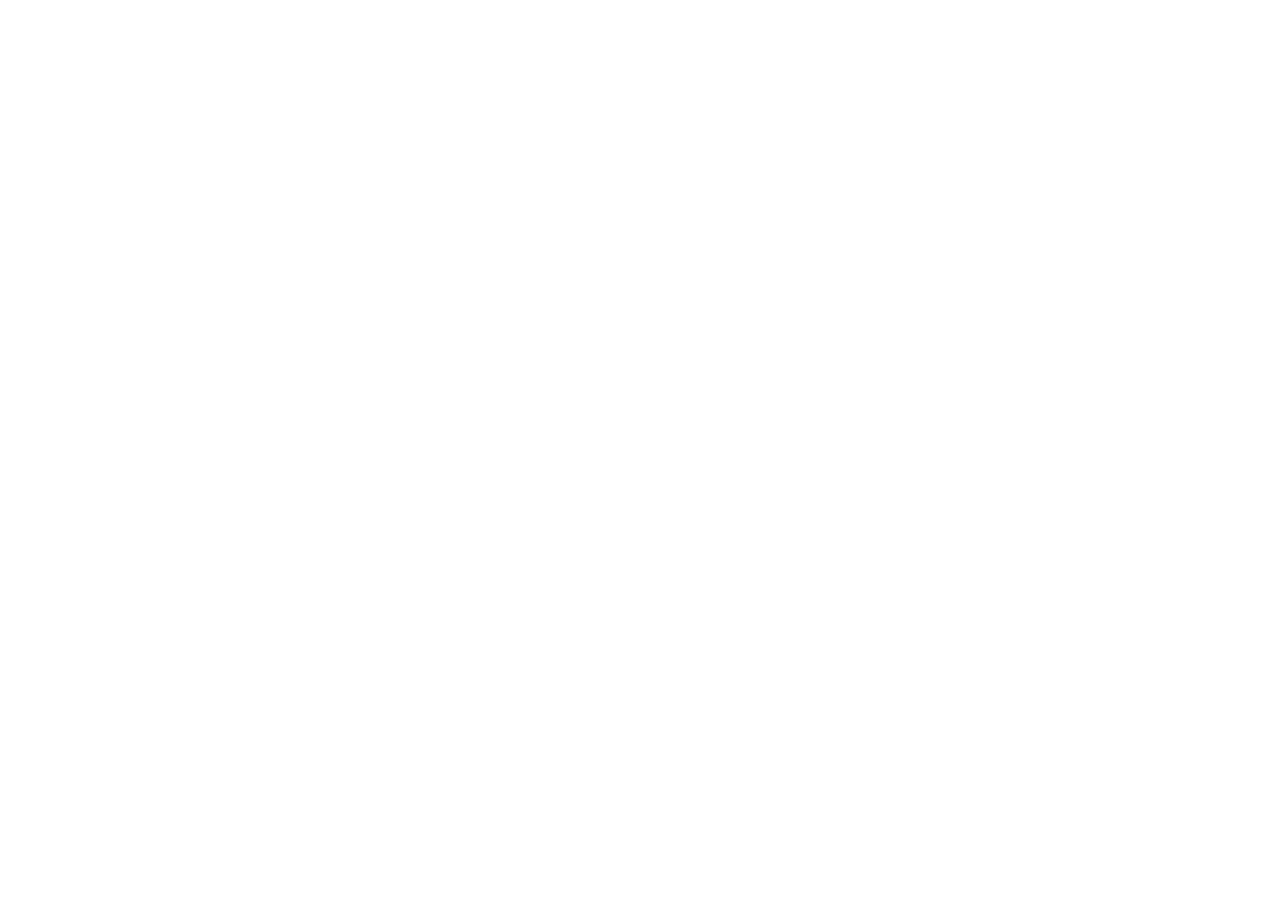
==== rules.html @ 395a403f "a" ====
<!DOCTYPE html>
<html>

  <head>
	<meta charset = "utf-8">
	<title>Rules</title> 
    <link rel="stylesheet" href="style.css">
  </head>

  <body>
    
    <script src="script.js"></script>
  </body>

</html>
---- style.css ----
.game
{
    width: 720px;
    border: solid 1px #ddd;
    margin: 0 auto;
	background: #3ac7fe;
	border: solid 10px;
	text-align:center;
	min-height:430px;
}

.btn{
    border:none;
    padding: 10px 30px;
    border-radius:0px;
    cursor:pointer;
	background:#222;
    color:white !important;
}

.btn:hover{
    background:dodgerblue;
}

.game h1
{
padding: 10px;
background:black;
color:white;
}
 
.game a
{
	text-decoration:none;
	color:white;
}

.game .card{
	max-height: 15%;  
    max-width: 15%;
    height: auto;
    width: auto;
    padding: 10px;
    background-color: white;
    display: inline-block;
    border-radius: 10px;
    margin: 3px;
    border:solid 3px;
}

.game .textarea{
	font-size: 20px;
	font-weight: bold;
}

.game .textarea2{
	font-size: 20px;
	font-weight: bold;
	float: left;
	position: relative;
    top: -1ex;
}
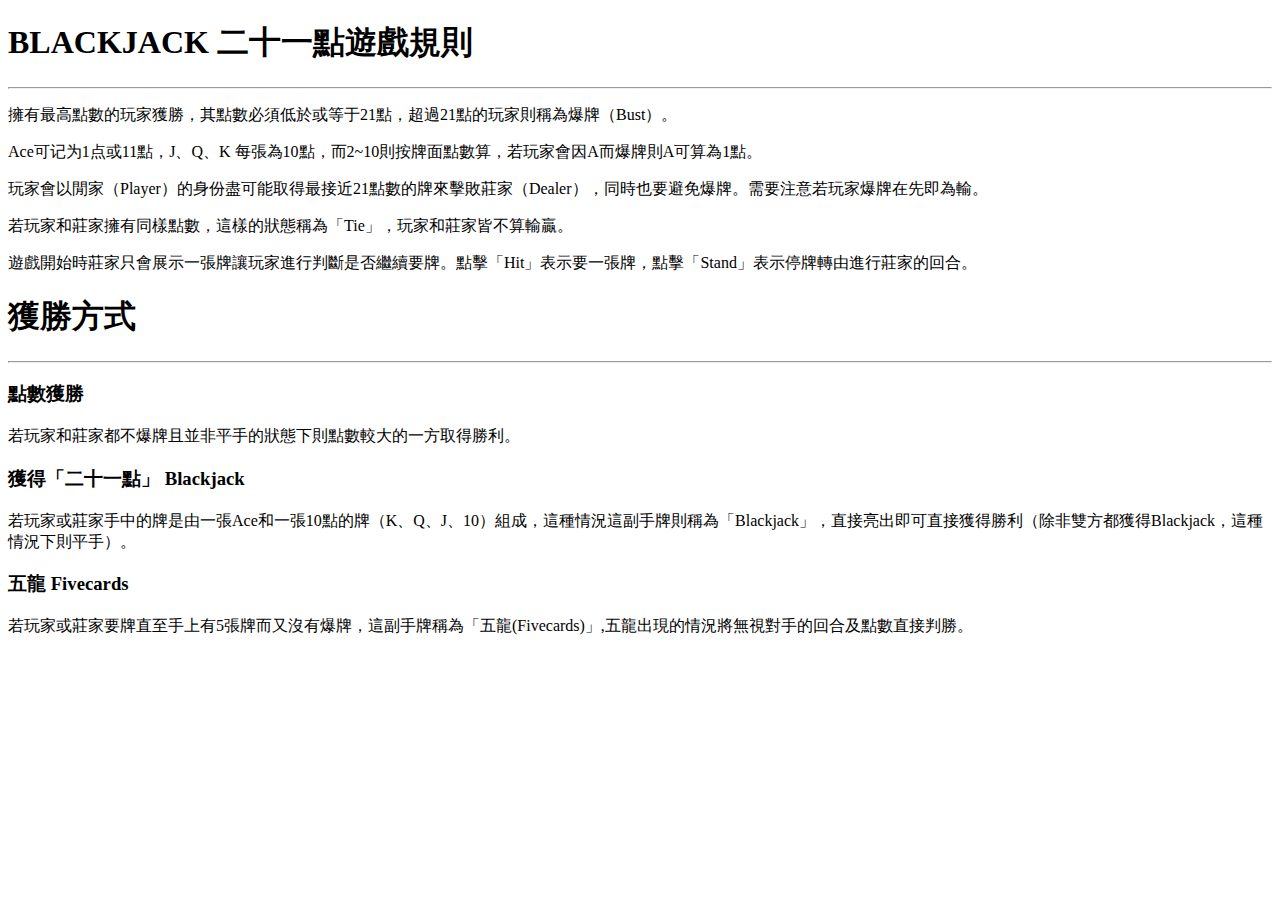
==== commit 97fc0946: "a" ====
--- a/rules.html
+++ b/rules.html
@@ -8,7 +8,19 @@
   </head>
 
   <body>
-    
+    <h1>BLACKJACK 二十一點遊戲規則</h1><hr>
+		<p>擁有最高點數的玩家獲勝，其點數必須低於或等于21點，超過21點的玩家則稱為爆牌（Bust）。</p>
+		<p>Ace可记为1点或11點，J、Q、K 每張為10點，而2~10則按牌面點數算，若玩家會因A而爆牌則A可算為1點。</p>
+		<p>玩家會以閒家（Player）的身份盡可能取得最接近21點數的牌來擊敗莊家（Dealer），同時也要避免爆牌。需要注意若玩家爆牌在先即為輸。</p>
+		<p>若玩家和莊家擁有同樣點數，這樣的狀態稱為「Tie」，玩家和莊家皆不算輸贏。</p>
+		<p>遊戲開始時莊家只會展示一張牌讓玩家進行判斷是否繼續要牌。點擊「Hit」表示要一張牌，點擊「Stand」表示停牌轉由進行莊家的回合。</p>
+	<h1>獲勝方式</h1><hr>
+		<h3>點數獲勝</h3>
+			<p>若玩家和莊家都不爆牌且並非平手的狀態下則點數較大的一方取得勝利。</p>
+		<h3>獲得「二十一點」 Blackjack</h3>
+			<p>若玩家或莊家手中的牌是由一張Ace和一張10點的牌（K、Q、J、10）組成，這種情況這副手牌則稱為「Blackjack」，直接亮出即可直接獲得勝利（除非雙方都獲得Blackjack，這種情況下則平手）。</p>
+		<h3>五龍 Fivecards</h3>
+			<p>若玩家或莊家要牌直至手上有5張牌而又沒有爆牌，這副手牌稱為「五龍(Fivecards)」,五龍出現的情況將無視對手的回合及點數直接判勝。</p>
     <script src="script.js"></script>
   </body>
 
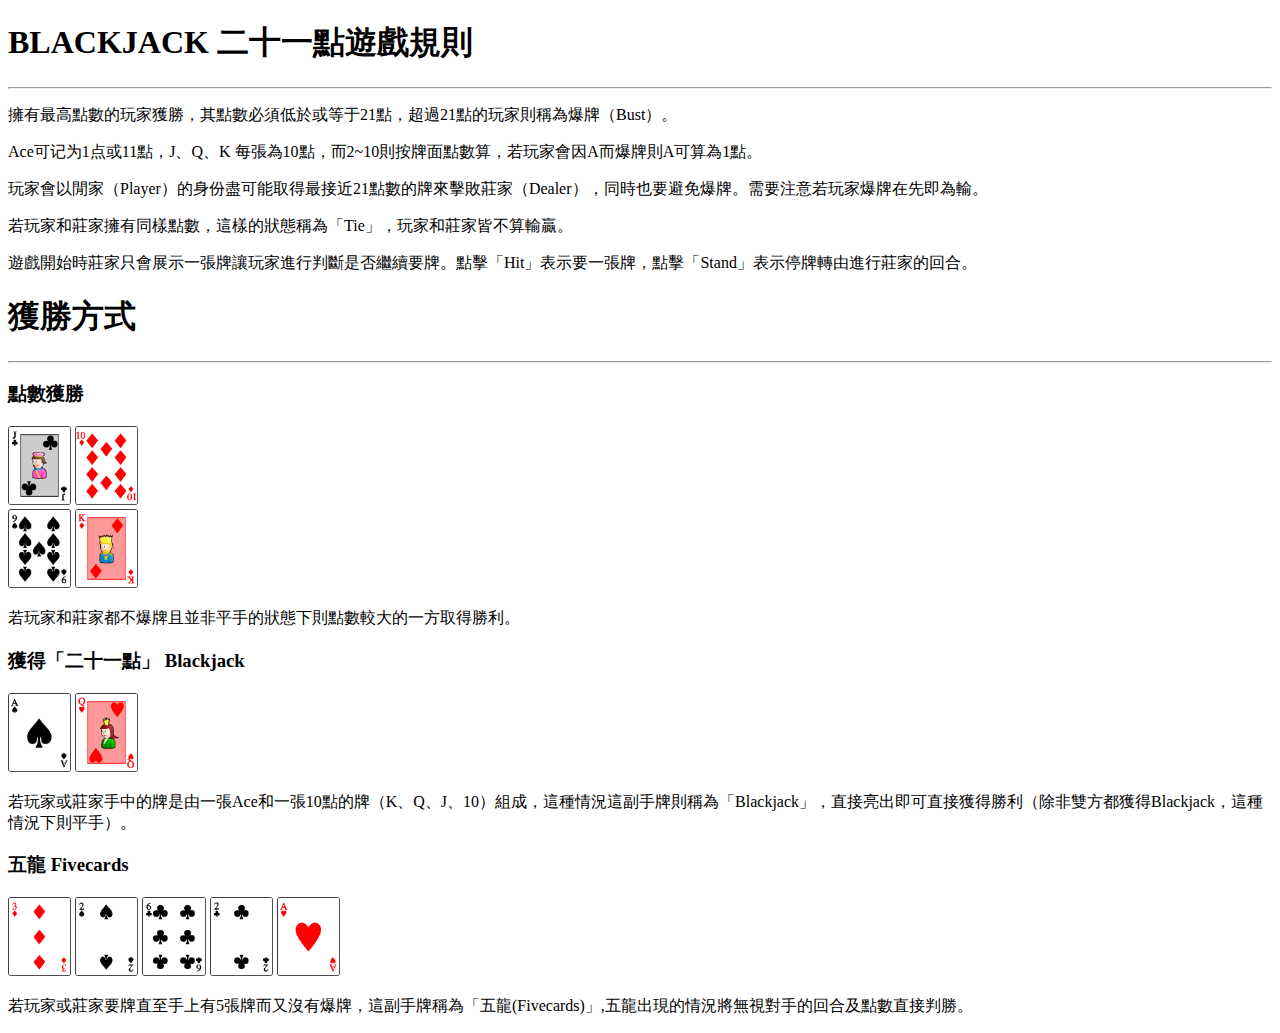
==== commit 1ab67736: "a" ====
--- a/rules.html
+++ b/rules.html
@@ -16,10 +16,21 @@
 		<p>遊戲開始時莊家只會展示一張牌讓玩家進行判斷是否繼續要牌。點擊「Hit」表示要一張牌，點擊「Stand」表示停牌轉由進行莊家的回合。</p>
 	<h1>獲勝方式</h1><hr>
 		<h3>點數獲勝</h3>
+			<p><img class="card" src = "poker/club_11.png">
+			   <img class="card" src = "poker/diamond_10.png"><br>
+			   <img class="card" src = "poker/spade_9.png">
+			   <img class="card" src = "poker/diamond_13.png"></p>
 			<p>若玩家和莊家都不爆牌且並非平手的狀態下則點數較大的一方取得勝利。</p>
 		<h3>獲得「二十一點」 Blackjack</h3>
+			<p><img class="card" src = "poker/spade_1.png">
+			   <img class="card" src = "poker/heart_12.png"></p>
 			<p>若玩家或莊家手中的牌是由一張Ace和一張10點的牌（K、Q、J、10）組成，這種情況這副手牌則稱為「Blackjack」，直接亮出即可直接獲得勝利（除非雙方都獲得Blackjack，這種情況下則平手）。</p>
 		<h3>五龍 Fivecards</h3>
+			<p><img class="card" src = "poker/diamond_3.png">
+			   <img class="card" src = "poker/spade_2.png">
+			   <img class="card" src = "poker/club_6.png">
+			   <img class="card" src = "poker/club_2.png">
+			   <img class="card" src = "poker/heart_1.png"></p>
 			<p>若玩家或莊家要牌直至手上有5張牌而又沒有爆牌，這副手牌稱為「五龍(Fivecards)」,五龍出現的情況將無視對手的回合及點數直接判勝。</p>
     <script src="script.js"></script>
   </body>
--- a/style.css
+++ b/style.css
@@ -59,4 +59,11 @@
 	float: left;
 	position: relative;
     top: -1ex;
+}
+
+.card{
+	max-height: 5%;  
+    max-width: 5%;
+    height: auto;
+    width: auto;
 }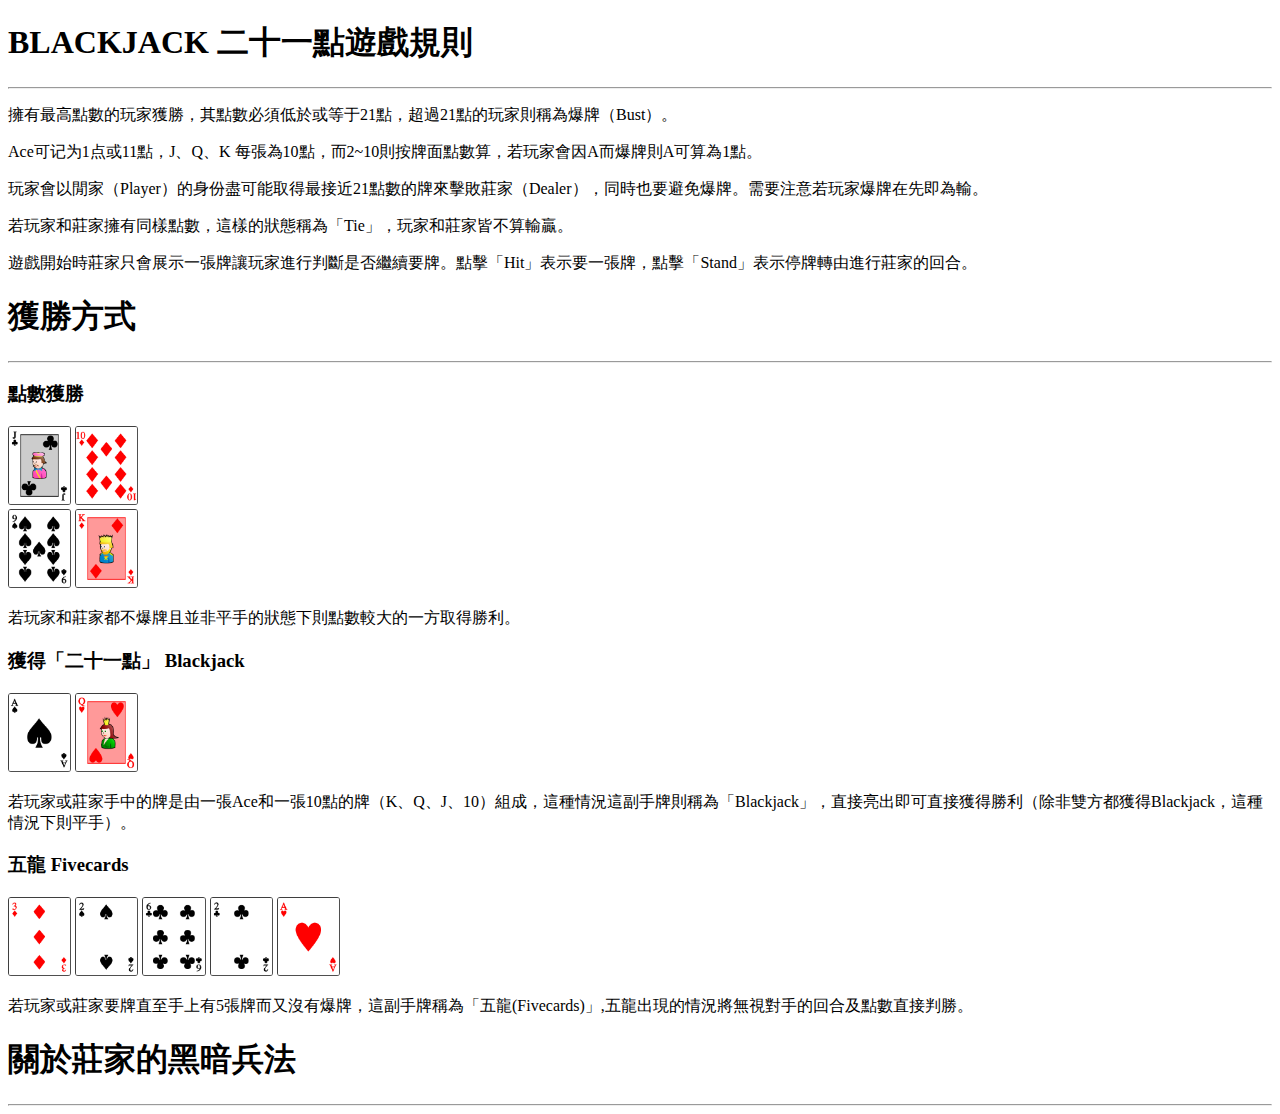
==== commit 37bc058d: "Update rules.html" ====
--- a/rules.html
+++ b/rules.html
@@ -32,6 +32,7 @@
 			   <img class="card" src = "poker/club_2.png">
 			   <img class="card" src = "poker/heart_1.png"></p>
 			<p>若玩家或莊家要牌直至手上有5張牌而又沒有爆牌，這副手牌稱為「五龍(Fivecards)」,五龍出現的情況將無視對手的回合及點數直接判勝。</p>
+	<h1>關於莊家的黑暗兵法</h1><hr>
     <script src="script.js"></script>
   </body>
 
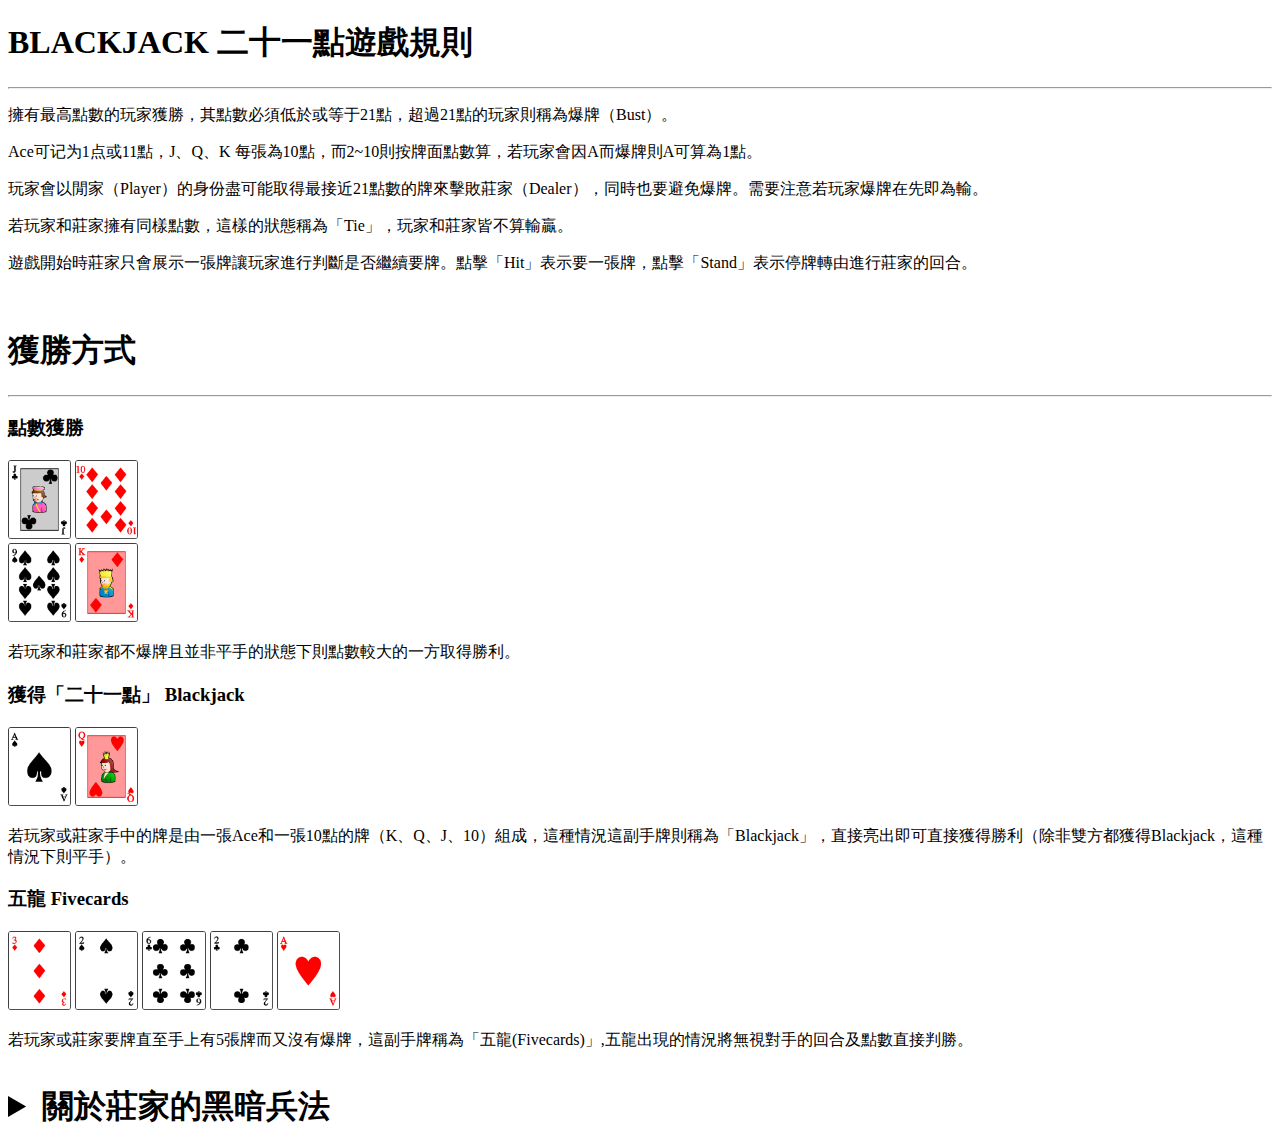
==== commit 41059290: "a" ====
--- a/rules.html
+++ b/rules.html
@@ -14,6 +14,7 @@
 		<p>玩家會以閒家（Player）的身份盡可能取得最接近21點數的牌來擊敗莊家（Dealer），同時也要避免爆牌。需要注意若玩家爆牌在先即為輸。</p>
 		<p>若玩家和莊家擁有同樣點數，這樣的狀態稱為「Tie」，玩家和莊家皆不算輸贏。</p>
 		<p>遊戲開始時莊家只會展示一張牌讓玩家進行判斷是否繼續要牌。點擊「Hit」表示要一張牌，點擊「Stand」表示停牌轉由進行莊家的回合。</p>
+	<br>
 	<h1>獲勝方式</h1><hr>
 		<h3>點數獲勝</h3>
 			<p><img class="card" src = "poker/club_11.png">
@@ -32,7 +33,16 @@
 			   <img class="card" src = "poker/club_2.png">
 			   <img class="card" src = "poker/heart_1.png"></p>
 			<p>若玩家或莊家要牌直至手上有5張牌而又沒有爆牌，這副手牌稱為「五龍(Fivecards)」,五龍出現的情況將無視對手的回合及點數直接判勝。</p>
-	<h1>關於莊家的黑暗兵法</h1><hr>
+	<br>
+	<details>
+		<summary>關於莊家的黑暗兵法</summary><hr>
+			<p>由於此遊戲的閒家僅有玩家一人，當玩家在不爆牌的情況下選擇停牌的時，因為莊家不管是點數小於玩家還是因為要牌而爆牌都會輸給玩家的緣故，</p>
+			<p>莊家若發現點數小於玩家，必然會直接要牌直到點數大於、等於或者爆牌為止。</p>
+			<p>莊家若獲得與玩家相同的點數時無論大小也不會為了獲勝而繼續要牌反而是直接選擇平手。</p>
+			<p>這也是因為規則上會先以玩家是否爆牌來決定玩家是否先輸。因此莊家完全不需要在平手的情況下冒險取勝。</p>
+			<p>也就是說在一對一的情況下玩家的敗率會高於勝率。因此若在賭場一人以「21點」挑戰荷官絕大可能會失敗收場。</p>
+	</details>
+	
     <script src="script.js"></script>
   </body>
 
--- a/style.css
+++ b/style.css
@@ -66,4 +66,9 @@
     max-width: 5%;
     height: auto;
     width: auto;
+}
+
+summary{
+	font-size: 32px;
+	font-weight: bold;
 }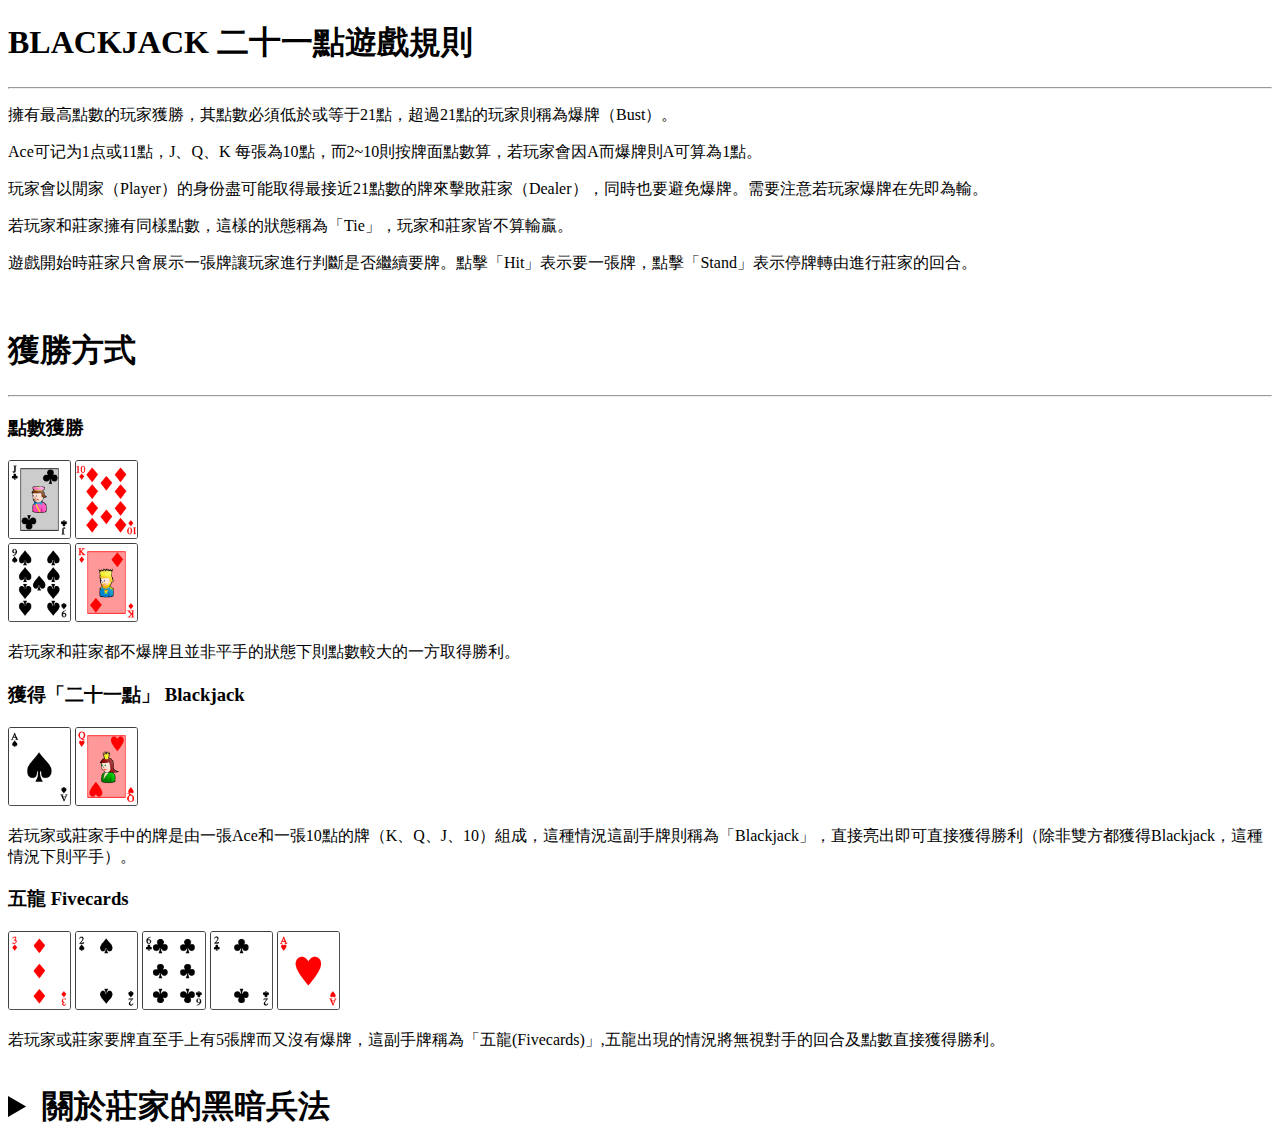
==== commit 42b7ff5d: "Update rules.html" ====
--- a/rules.html
+++ b/rules.html
@@ -32,7 +32,7 @@
 			   <img class="card" src = "poker/club_6.png">
 			   <img class="card" src = "poker/club_2.png">
 			   <img class="card" src = "poker/heart_1.png"></p>
-			<p>若玩家或莊家要牌直至手上有5張牌而又沒有爆牌，這副手牌稱為「五龍(Fivecards)」,五龍出現的情況將無視對手的回合及點數直接判勝。</p>
+			<p>若玩家或莊家要牌直至手上有5張牌而又沒有爆牌，這副手牌稱為「五龍(Fivecards)」,五龍出現的情況將無視對手的回合及點數直接獲得勝利。</p>
 	<br>
 	<details>
 		<summary>關於莊家的黑暗兵法</summary><hr>
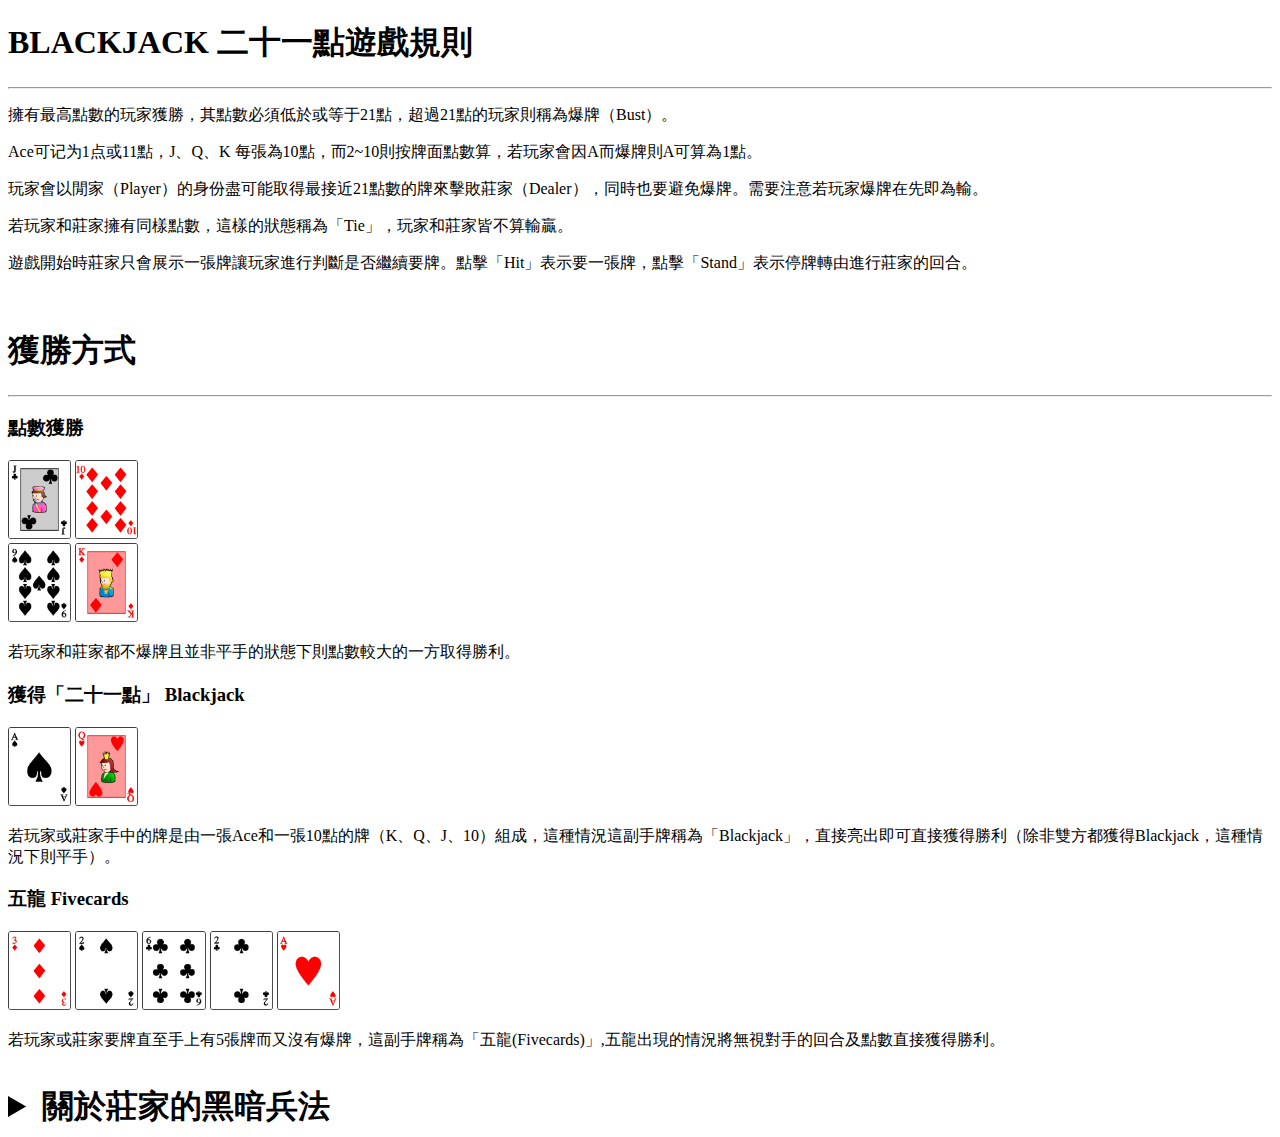
==== commit 4c264f68: "Update rules.html" ====
--- a/rules.html
+++ b/rules.html
@@ -25,7 +25,7 @@
 		<h3>獲得「二十一點」 Blackjack</h3>
 			<p><img class="card" src = "poker/spade_1.png">
 			   <img class="card" src = "poker/heart_12.png"></p>
-			<p>若玩家或莊家手中的牌是由一張Ace和一張10點的牌（K、Q、J、10）組成，這種情況這副手牌則稱為「Blackjack」，直接亮出即可直接獲得勝利（除非雙方都獲得Blackjack，這種情況下則平手）。</p>
+			<p>若玩家或莊家手中的牌是由一張Ace和一張10點的牌（K、Q、J、10）組成，這種情況這副手牌稱為「Blackjack」，直接亮出即可直接獲得勝利（除非雙方都獲得Blackjack，這種情況下則平手）。</p>
 		<h3>五龍 Fivecards</h3>
 			<p><img class="card" src = "poker/diamond_3.png">
 			   <img class="card" src = "poker/spade_2.png">
